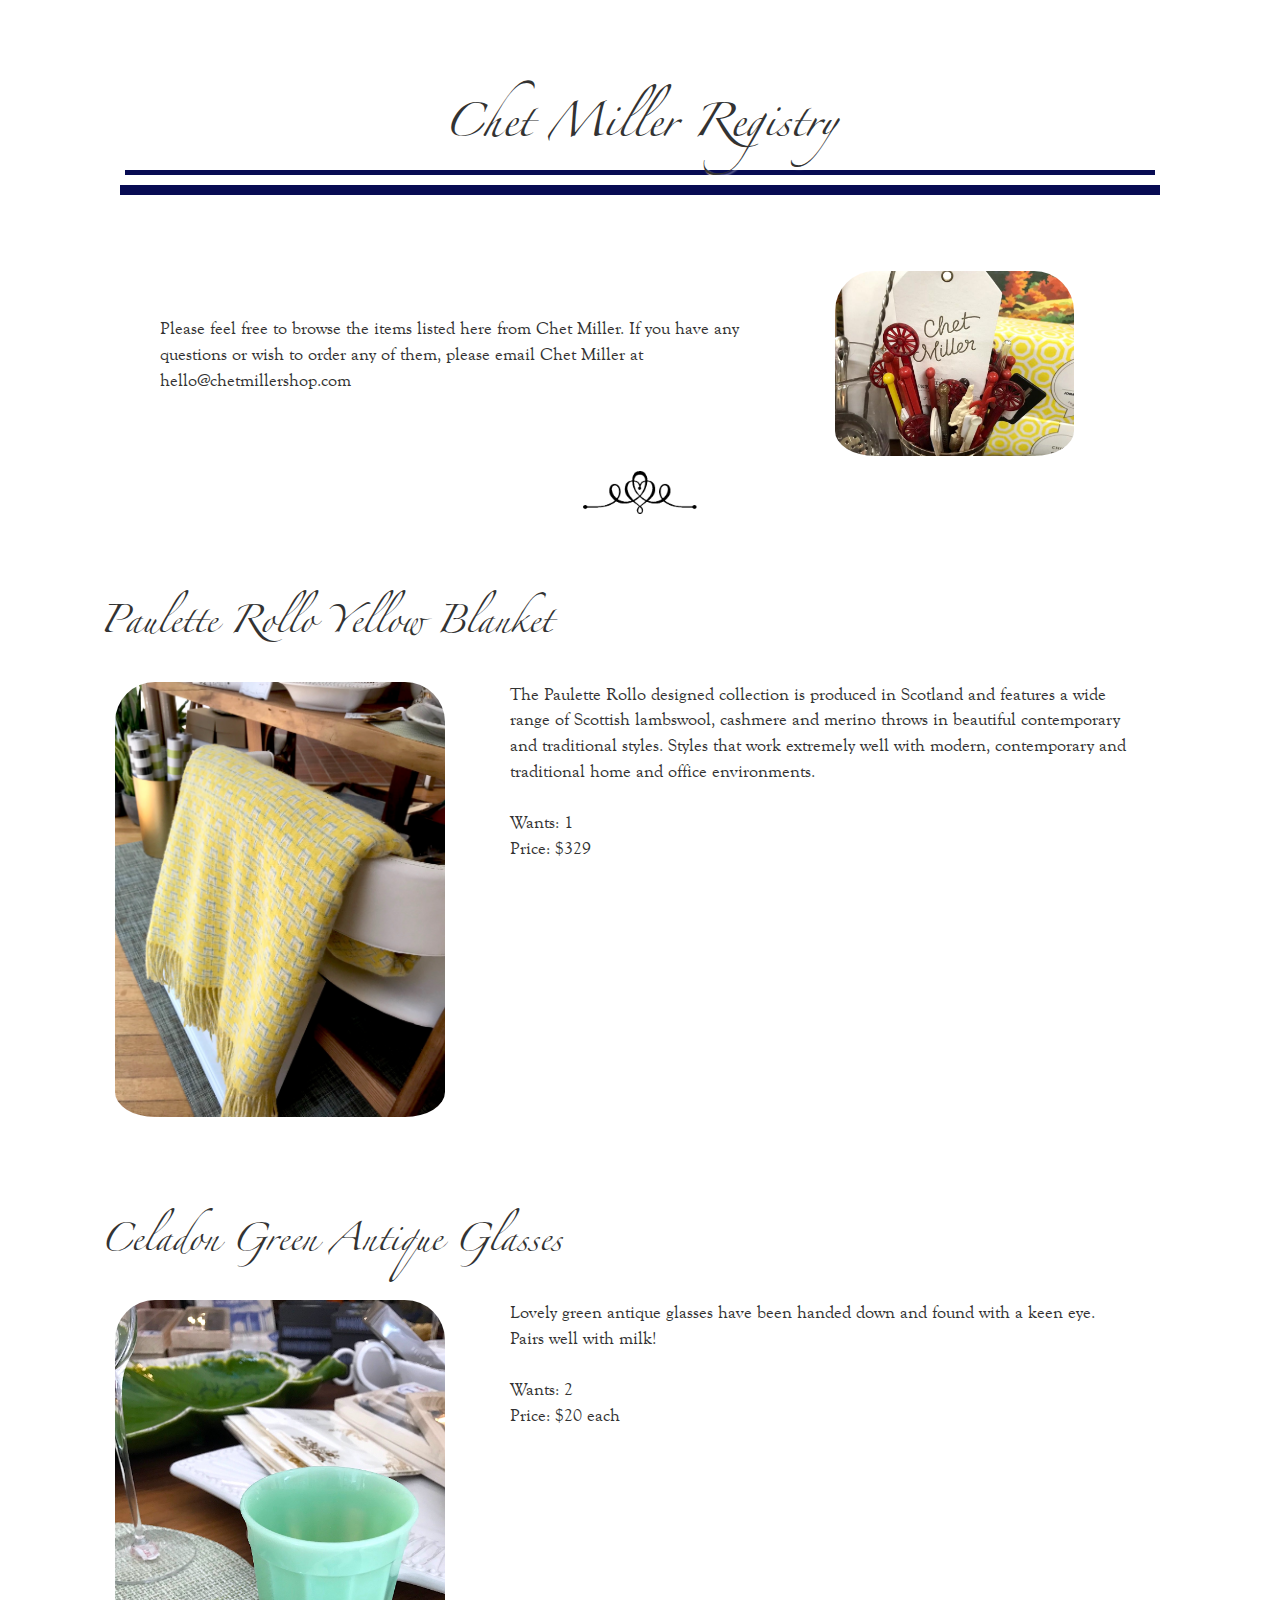
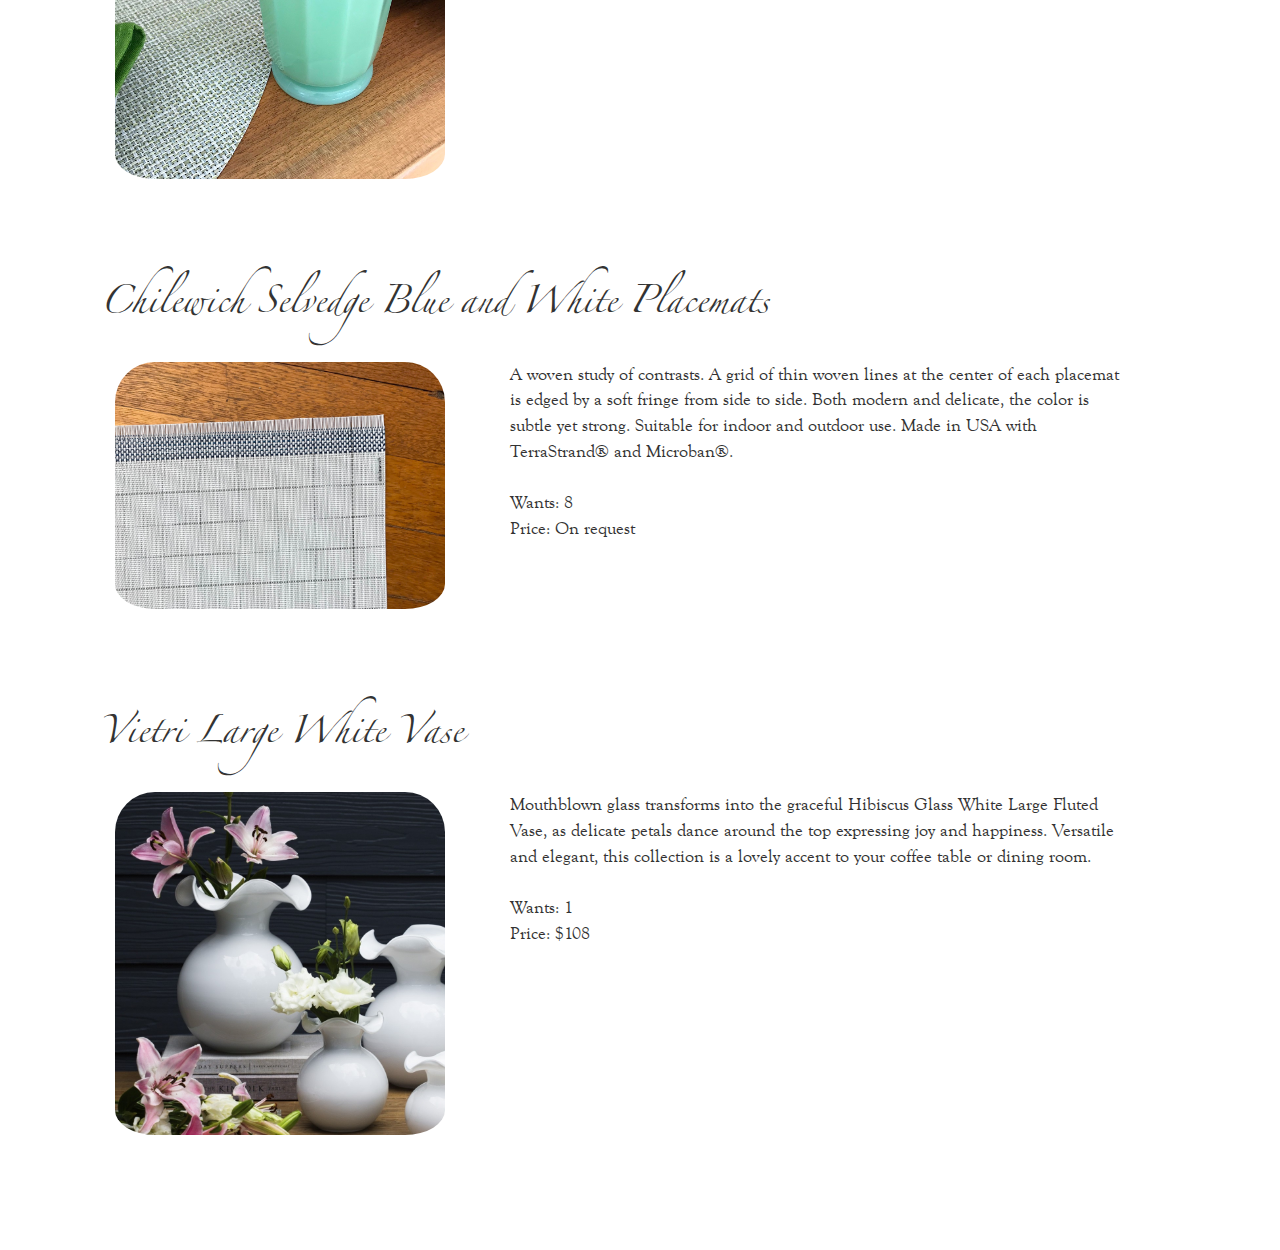
==== chetMiller.html @ 121ea7b1 "Adding registry info" ====
<!doctype html>
<html itemscope="" itemtype="http://schema.org/WebPage" lang="en">
<head>
<!-- Made wiff wuv by Cotton Kholi -->
<meta charset="utf-8">
    <meta http-equiv="X-UA-Compatible" content="IE=edge">
    <meta name="viewport" content="width=device-width, initial-scale=1">
	<title>Sonia Kohli and Adam Farley</title>    
	<link rel="stylesheet" href="css/bootstrap-3.3.5.min.css">
	<script src="js/webfont-1.5.10.js"></script>
 	<script>
	  WebFont.load({
	  custom: {
	  families: ['zapfino_web', 'goudy_old_style_web']
	  }
	  });
	</script>
	<link rel="stylesheet" href="css/adam_and_sonia.css">
	<script src="js/jquery-3.3.1.min.js" type="text/javascript" ></script>
	<script src="js/jquery.touchSwipe.min.js" type="text/javascript" ></script>
	<script src="js/adam_and_sonia.js" type="text/javascript" ></script>
	<meta name="description" content="Adam and Sonia will be getting married September 1 2018. Submit your email for updates."/>
	<meta property="og:url"           content="http://www.tripadvisorseo.com" />
    <meta property="og:type"          content="website" />
    <meta property="og:title"         content="Adam and Sonia" />
    <meta property="og:description"   content="Adam and Sonia will be getting married September 1 2018. Submit your email for updates." />
    <meta property="og:image"         content="Unknown.jpg" />
    <link rel="canonical" href="http://www.adamandsonia.com" />
    <link rel="icon" 
      type="image/ico" 
      href="images/favicon.ico">

</head>
<body itemscope itemtype="http://schema.org/Organization">    

    <!-- google analytics -->

<div class="container-fluid">

<div id="main_sonia_and_adam" class="row padding-header">
  <div class="col-sm-12 text-center">
    <span><h1 id="header_text" itemprop="name">Chet Miller Registry</h1></span>
    <div class="little-stripe"></div>
    <div class="big-stripe"></div>
    <div class="text-center">
    </div>
    
    <span><h2 class="padding-scoot-up"><em class="serif"></em></h2></span>
  </div>
</div>
<h3 class="text-center"></h3>


<div id="the_couple" class="anchor">.</div>
<div id="the_couple_section" class="row">
  <div class="col-sm-8 body_text">
    <br>
    <p>Please feel free to browse the items listed here from Chet Miller. If you have any questions or wish to order any of them, please email Chet Miller at <span id = "chetmillerid"></span>
</p> 
<script type="text/javascript">
  var finalEmail = "hetmillershop.com";
  finalEmail = "llo@c" + finalEmail;
  finalEmail = "he" + finalEmail;
  $("#chetmillerid").text(finalEmail);
</script>
  </div>
  <div class="col-sm-4">
    <span><img id="chetMillerPic" class="resizable" src="images/cm-lg.jpg" alt="Chet Miller"></span>
  </div>
</div>
<div class="text-center">
  <img src="images/section_end.png" height="43px;">
</div>

<div id="pauletterollo" class="row padding-large anchor-buffer">
<h3>Paulette Rollo  Yellow Blanket</h3>
  <div class="col-sm-4">
    <span><img class="resizable" src="images/yellowBlanket.jpg" alt="Adam University Monitor How Explanation"></span>
  </div>
  <div class="col-sm-8 body_text">
    The Paulette Rollo designed collection is produced in Scotland and features a wide range of Scottish lambswool, cashmere and merino throws in beautiful contemporary and traditional styles. Styles that work extremely well with modern, contemporary and traditional home and office environments.
    <br>
    <br>
    Wants: 1
    <br>
    Price: $329
  </div>
</div>

<div id="antiqueglasses" class="row padding-large anchor-buffer">
<h3>Celadon Green Antique Glasses</h3>
  <div class="col-sm-4">
    <span><img class="resizable" src="images/antique_glass_cup.jpg" alt="Adam University Monitor How Explanation"></span>
  </div>
  <div class="col-sm-8 body_text">
    Lovely green antique glasses have been handed down and found with a keen eye. Pairs well with milk!
    <br>
    <br>
    Wants: 2
    <br>
    Price: $20 each
  </div>
</div>


<div id="chilewich" class="row padding-large anchor-buffer">
<h3>Chilewich Selvedge Blue and White Placemats</h3>
  <div class="col-sm-4">
    <span><img class="resizable" src="images/placemat.jpg" alt="Adam University Monitor How Explanation"></span>
  </div>
  <div class="col-sm-8 body_text">
    A woven study of contrasts. A grid of thin woven lines at the center of each placemat is edged by a soft fringe from side to side. Both modern and delicate, the color is subtle yet strong. Suitable for indoor and outdoor use. Made in USA with TerraStrand® and Microban®.
    <br>
    <br>
    Wants: 8
    <br>
    Price: On request
  </div>
</div>


<div id="vietri" class="row padding-large anchor-buffer">
<h3>Vietri Large White Vase</h3>
  <div class="col-sm-4">
    <span><img class="resizable" src="images/vietri_vase.jpg" alt="Adam University Monitor How Explanation"></span>
  </div>
  <div class="col-sm-8 body_text">
Mouthblown glass transforms into the graceful Hibiscus Glass White Large Fluted Vase, as delicate petals dance around the top expressing joy and happiness. Versatile and elegant, this collection is a lovely accent to your coffee table or dining room.
    <br>
    <br>
    Wants: 1
    <br>
    Price: $108
  </div>
</div>


</div> <!-- .container -->


</body>
</html>
---- css/adam_and_sonia.css ----
/*
  Make sure images remain reasonable on mobile
*/
img.resizable {
    display: inline-block;
    height: auto;
    max-width: 100%;
    padding-bottom: 15px;
    border-radius: 40px;
}

/*
  Basic styling
*/

@font-face {
    font-family: goudy_old_style_web;
    src: url('fonts/goudy_old_style_regular.eot');
    src: url('fonts/goudy_old_style_regular.ttf') format('opentype'),
         url('fonts/goudy_old_style_regular.eot#iefix') format('embedded-opentype'),
	 url('fonts/goudy_old_style_regular.woff') format('woff');
}

@font-face {
    font-family: goudy_old_style_web;
    src: url('fonts/goudy_old_style_italic.eot');
    src: url('fonts/goudy_old_style_italic.ttf') format('opentype'),
         url('fonts/goudy_old_style_italic.eot#iefix') format('embedded-opentype'),
	 url('fonts/goudy_old_style_italic.woff') format('woff');
    font-style: italic;
}

@font-face {
    font-family: zapfino_web;
    src: url('fonts/zapfino.eot');
    src: url('fonts/zapfino.ttf') format('opentype'),
         url('fonts/zapfino.eot#iefix') format('embedded-opentype'),
	 url('fonts/zapfino.woff') format('woff');
}

body{
    background-color: white; 
    /* background-color: #f1efe3; */ /* offwhite */
    font-family: goudy_old_style_web;
    font-size: large;
    padding: 100px;
}

@media only screen and (max-width: 795px) {
    body {
	padding: 30px;
    }
}

p {
    margin-top: 20px;
    margin-right: 0px;
    margin-bottom: 0px;
    margin-left: 10px;
}

.nav-bar {
    background-color: #070b53; /* dark navy */
    color: #dedede; 
    margin-left: auto;
    margin-right: auto;
    padding-left: 20px;
    padding-bottom: 20px;
    padding-right: 20px;
    padding-top: 20px;
    min-height: 70px;
    font-style: oblique;
    letter-spacing: 3.5px;
    box-shadow: 0px 5px 5px 0px rgba(0, 0, 0, 0.5); 

    z-index: 2;
}

.nav-bar a:link, a:visited, a:active {
  text-decoration: none; color: #dedede;
}

.nav-bar a:hover {
  font-weight: bold; color: white;
}

@media only screen and (max-width: 550px) {
    .nav-bar {
	margin-left: -30px;
	margin-right: -30px;
	left: 0px;
	right: 0px;
    }
}

.breakIE {
    display: inline-block;
}

/*
  Keep the nav bar on the top after scrolling
*/

@keyframes example {
    from { top: -30px; }
    to { top: -10px; }
}


#nav-bar-sticky.sticky {
    position: fixed;
    margin-top: 10px;
    margin-left: auto;
    margin-right: auto;
    width: 100%;
    top: -10px;
    left: 0px;
    right: 0px;
    animation-name: example;
    animation-duration: 0.4s;
}
#nav-bar-sticky {
    z-index: 2;
}


.anchor {
    color: transparent;
}

.anchor-buffer {
    padding-top: 70px;
}

@media only screen and (max-width: 650px) {
    .anchor-buffer {
	padding-top: 120px;
    }
}

.body_text {
    padding: 50px;
    padding-top: 0px;
}

.container-fluid {
    margin-top: -100px;
}

.striped_background {
    background: repeating-linear-gradient(
	to right,
	white,
	white 50px,
	#d3dbec 50px, /* faint blue */
	#d3dbec 100px 
    );
}

.little-stripe {
    height: 5px;
    background-color: #070b53; /* dark navy */    
    margin: 10px;
}

.big-stripe {
    height: 10px;
    background-color: #070b53; /* dark navy */    
    margin: 5px;
}

/* 
  Text styling
*/

h1{
    font-family: zapfino_web;
    line-height: 2;
}

h2{
    font-family: zapfino_web;
    line-height: 2;
}

h3 {
    font-family: zapfino_web;
    line-height: 2;
    margin-bottom: 30px;
}

#header_image {
    width: 85%;
}

#header_image.resizable {
    border-top-left-radius: 0px;
    border-top-right-radius: 0px;
}

#header_text {
    font-size: 30px;
    position: block;
    margin-top: 100px;
    left: 0;
    width: 100%;
    text-shadow: 4px 4px 4px #ffffff;
    text-shadow: 2px 2px 2px #ffffff;
      -webkit-transition: font-size 0.2s linear;
           -moz-transition: font-size 0.2s linear;
             -o-transition: font-size 0.2s linear;
                transition: font-size 0.2s linear;
}

@media only screen and (max-width: 550px) {

   #header_text { 
      font-size: 20px; 
      -webkit-transition: font-size 0.2s linear;
           -moz-transition: font-size 0.2s linear;
             -o-transition: font-size 0.2s linear;
                transition: font-size 0.2s linear;
   }
   
   body {
    font-size: large;
   }
}

#chetMillerPic {
    max-height: 200px;
}

.first_paragraph{
    padding-top: 0px;
}

label {
    font-style: oblique;
    padding-top: 10px;
}

button, input, select, textarea {
    border-radius: 5px;
    border-style: dotted;
}

a:link.real_link, a:visited.real_link, a:active.real_link {
    color: #070b53; /* dark navy */
    text-decoration: underline;
}    

/* photo gallery */

.row > .column {
  padding: 0 8px;
}

.row:after {
  content: "";
  display: table;
  clear: both;
}

/* Create four equal columns that floats next to eachother */
.column {
  float: left;
  width: 25%;
}

/* The Modal (background) */
.modal {
  display: none;
  position: fixed;
  z-index: 1;
  padding-top: 10px;
  left: 0;
  top: 0;
  width: 100%;
  height: 100%;
  overflow: auto;
  background-color: black;
}

/* Modal Content */
.modal-content {
  position: relative;
  background-color: transparent;
  margin: auto;
  padding: 0;
  width: 90%;
  max-width: 1200px;
}

/* The Close Button */
.close {
  color: white;
  position: absolute;
  top: 10px;
  right: 25px;
  font-size: 70px;
  font-weight: bold;
  opacity: .4;
  z-index: 3;
}

.close:hover,
.close:focus {
  color: white;
  text-decoration: none;
  cursor: pointer;
  opacity: .8;
}

/* Hide the slides by default */
.mySlides {
  display: none;
}

.mySlides.moveLeft {
/*  display: none; */
  left: -100px;
  display: block;

  animation: slide-out 0.5s forwards;
  -webkit-animation: slide-out 0.5s forwards;
}

.moveLeft .fullsize_image  {
  animation: slide-out 0.5s forwards;
  -webkit-animation: slide-out 0.5s forwards;
}

.mySlides.showSlide {
  display: block;
  left: auto;

  animation: slide-in 0.5s forwards;
  -webkit-animation: slide-in 0.5s forwards;
}

/*
.slide-in {
    animation: slide-in 0.5s forwards;
    -webkit-animation: slide-in 0.5s forwards;
}

.slide-out {
    animation: slide-out 0.5s forwards;
    -webkit-animation: slide-out 0.5s forwards;
}
*/
    
@keyframes slide-in {
    100% { transform: translateX(0%);  max-height:700px; }
}

@-webkit-keyframes slide-in {
    100% { -webkit-transform: translateX(0%); display: block;  max-height:700px; }
}
    
@keyframes slide-out {
    0% { transform: translateX(0%); max-height:700px }
    100% { transform: translateX(-200%); max-height:0px; }
}

@-webkit-keyframes slide-out {
    0% { -webkit-transform: translateX(0%); max-height:700px }
    100% { -webkit-transform: translateX(-200%); max-height:0px; }
}

/* Next & previous buttons */
.prev,
.next {
  cursor: pointer;
  position: absolute;
  top: 350px;
  width: auto;
  padding: 16px;
  margin-top: -50px;
  color: white;
  font-weight: bold;
  font-size: 65px;
  border-radius: 0 3px 3px 0;
  user-select: none;
  -webkit-user-select: none;
  opacity: .4;
}

@media only screen and (max-width: 550px) {
    .prev,
    .next {
	top: 250px;
    }
}

@media only screen and (max-width: 400px) {
    .prev,
    .next {
	top: 200px;
    }
}

@media only screen and (max-height: 400px) {
    .prev,
    .next {
	top: 200px;
    }

    .fullsize_image {
	max-height:400px; 
    }
}


/* Position the "next button" to the right */
.next {
  right: 0;
  border-radius: 3px 0 0 3px;
}

/* On hover, add a black background color with a little bit see-through */
.prev:hover,
.next:hover {
  opacity: 1.0;
  color: white;
  text-decoration: none;
}

/* Number text (1/3 etc) */
.numbertext {
  color: #f2f2f2;
  font-size: 20px;
  padding: 8px 12px;
  position: absolute;
  top: 0;
}

/* Caption text */
.caption-container {
  text-align: center;
  background-color: black;
  padding: 2px 16px;
  color: white;
}

img.demo {
  opacity: 0.6;
}

.active,
.demo:hover {
  opacity: 1;
}

img.hover-shadow {
/*  transition: 0.3s */
}

.hover-shadow:hover {
  background-color: rgba(0, 0, 0, 0.2);
}

.thumbnail_nail {
    width: 200px;
    cursor: pointer;
    margin-bottom: 20px;
    border-radius: 20px;
    border: solid white;
    border-width: 0 1px;
}

img.resizable.thumbnail_nail {
    padding-bottom: 0px;
}

.fullsize_image {
    max-width:100%;
    max-height:700px; 
    vertical-align: middle;
    margin: auto;
    display: block;
}

@media only screen and (max-height: 400px) {
    .fullsize_image {
	max-height:400px; 
    }
}
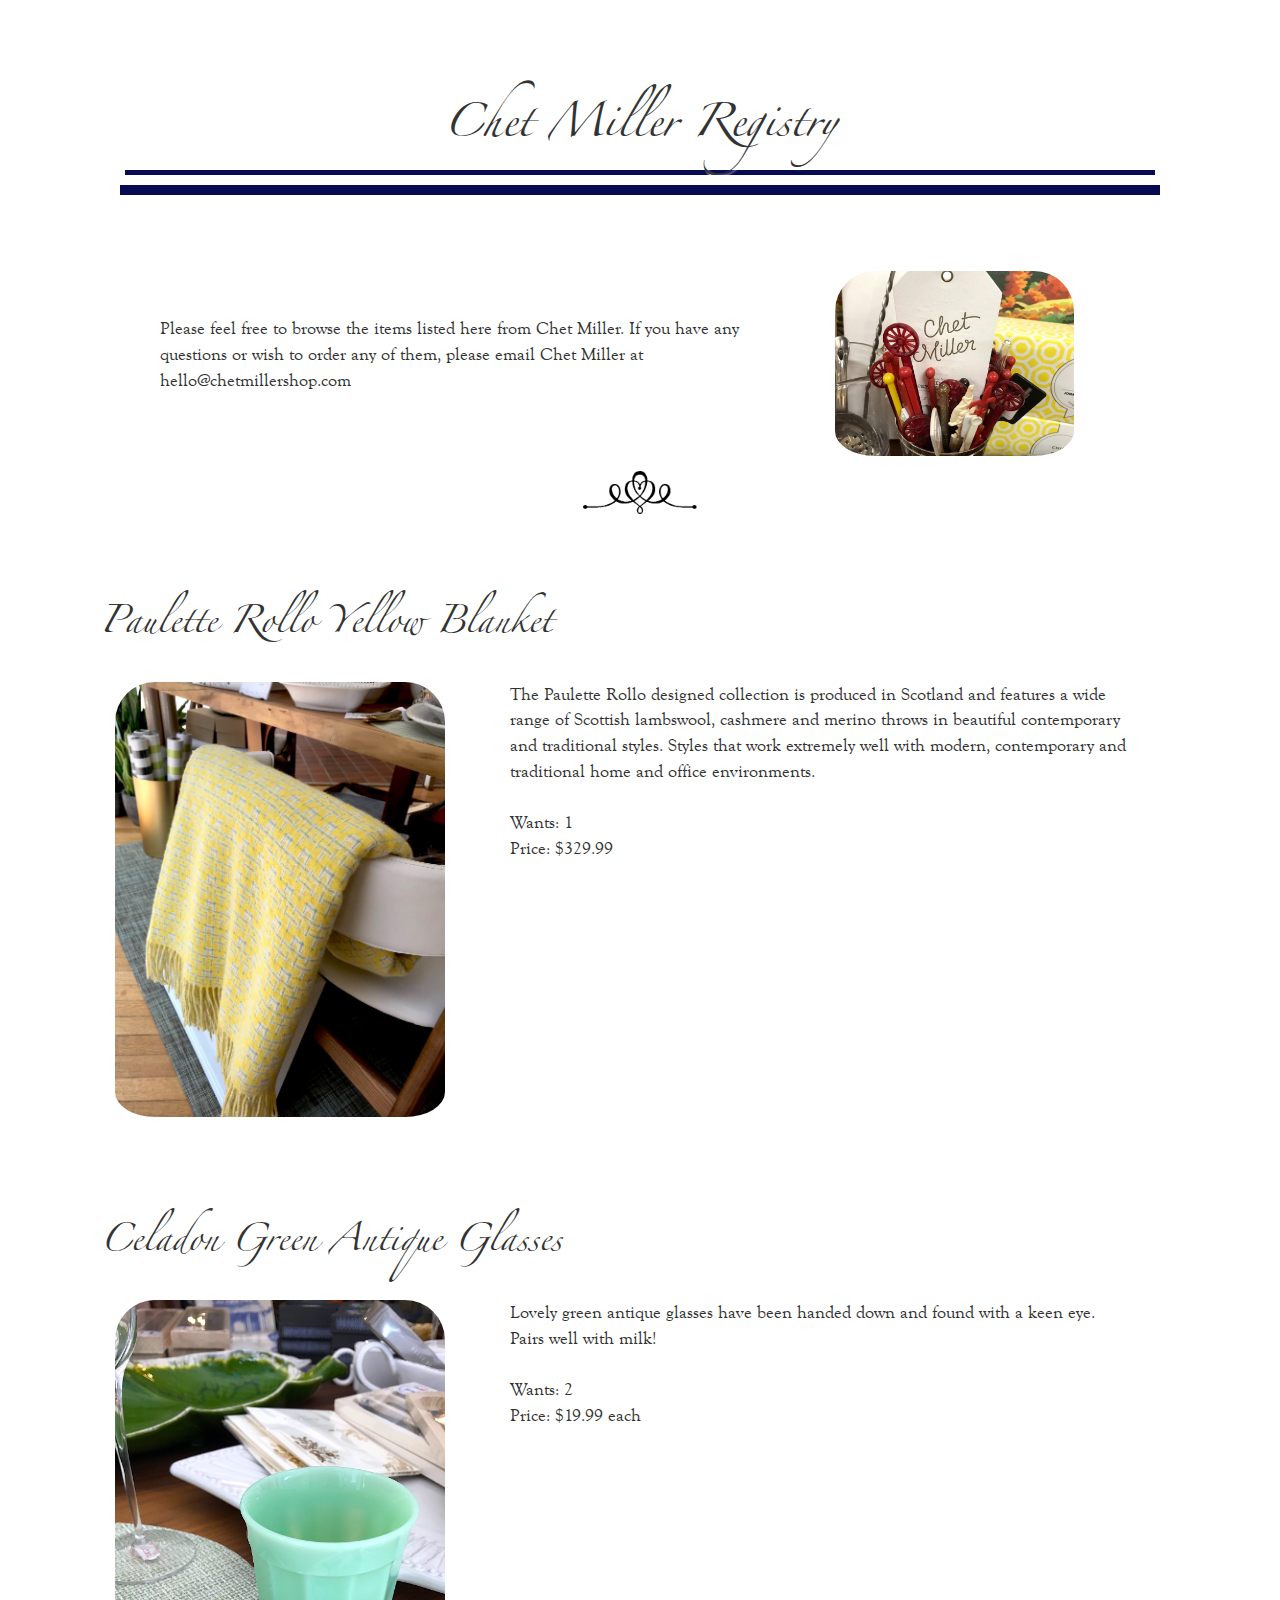
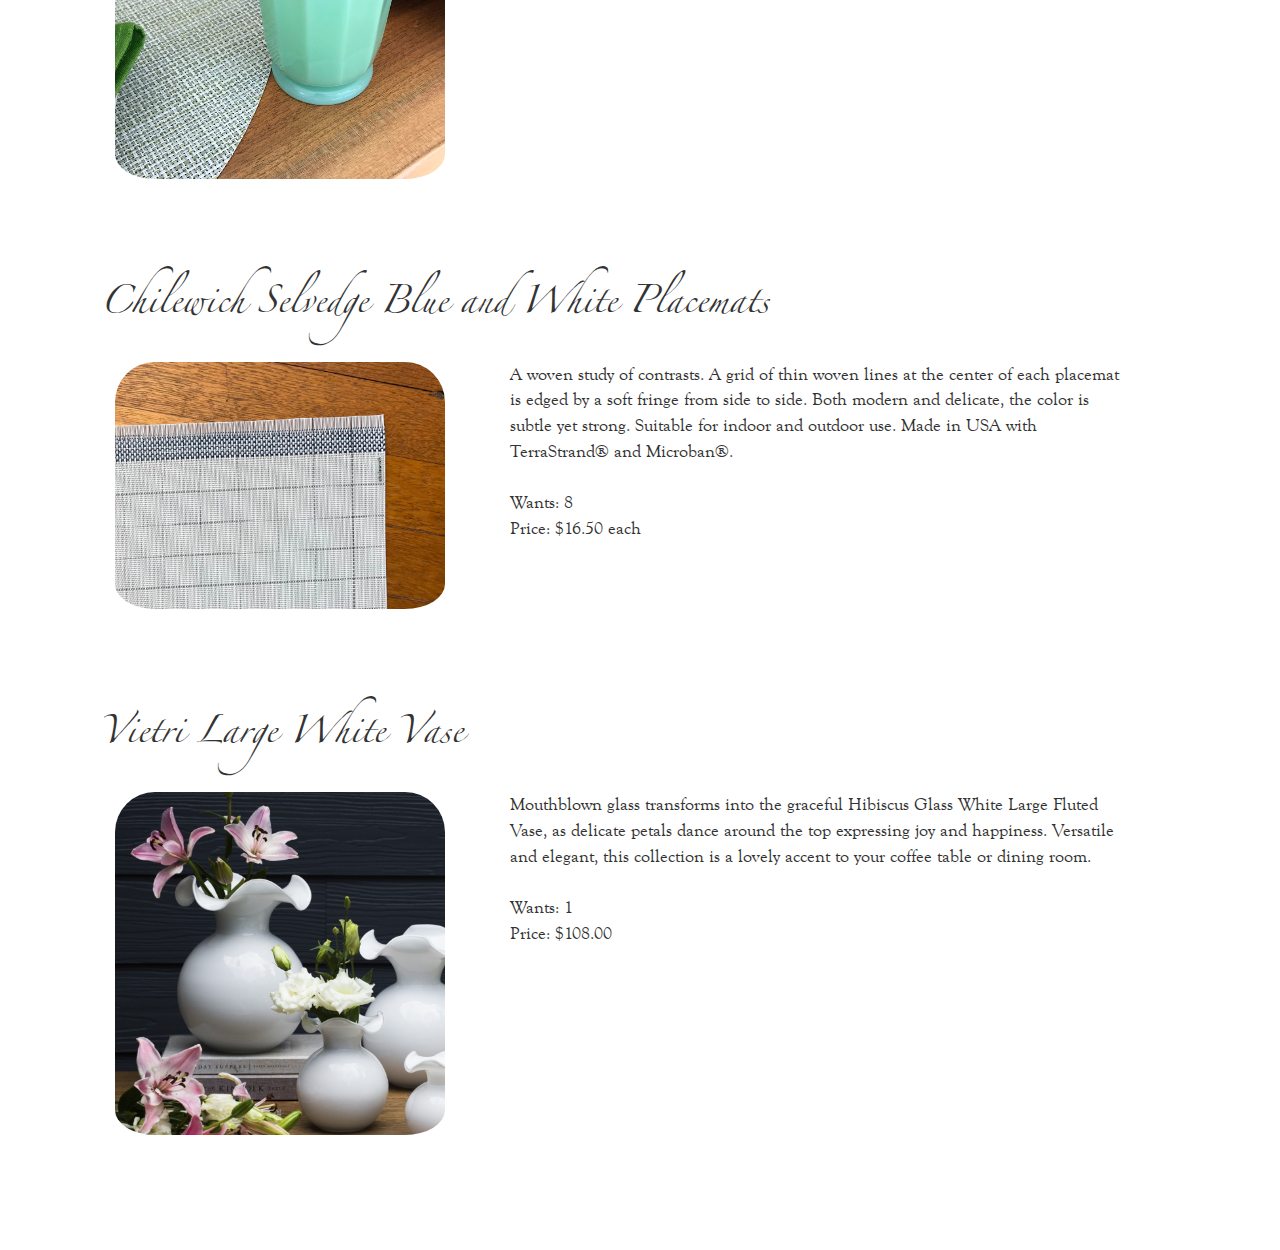
==== commit c38cefbf: "UI updates and site release 2018-07-02" ====
--- a/chetMiller.html
+++ b/chetMiller.html
@@ -84,7 +84,7 @@
     <br>
     Wants: 1
     <br>
-    Price: $329
+    Price: $329.99
   </div>
 </div>
 
@@ -99,7 +99,7 @@
     <br>
     Wants: 2
     <br>
-    Price: $20 each
+    Price: $19.99 each
   </div>
 </div>
 
@@ -115,7 +115,7 @@
     <br>
     Wants: 8
     <br>
-    Price: On request
+    Price: $16.50 each
   </div>
 </div>
 
@@ -131,7 +131,7 @@
     <br>
     Wants: 1
     <br>
-    Price: $108
+    Price: $108.00
   </div>
 </div>
 
--- a/css/adam_and_sonia.css
+++ b/css/adam_and_sonia.css
@@ -78,11 +78,11 @@
     z-index: 2;
 }
 
-.nav-bar a:link, a:visited, a:active {
+.nav-bar a:link, a:visited, a:active, .registry a:link {
   text-decoration: none; color: #dedede;
 }
 
-.nav-bar a:hover {
+.nav-bar a:hover, .registry a:hover {
   font-weight: bold; color: white;
 }
 
@@ -489,3 +489,51 @@
 	max-height:400px; 
     }
 }
+
+/* Registry */
+
+.registry, .registry.real_link {
+    color: white;
+    background-color: #070b53;  /* dark navy */    
+    border-radius: 4px; */
+    margin-bottom: 15px;
+    margin-top: 15px;
+    text-align: center;
+    padding: 8px;
+    width: 100px;
+}
+
+/* RSVP section */
+
+.rsvp_name[disabled], .rsvp_name[readonly], .rsvp_name {
+    padding: 6px;
+    /* padding-left: 40px; */
+    text-align: center;
+    font-size: 23px;
+    color: white;
+    background-color: #070b53; /* dark navy */    
+    border-radius: 4px;
+    margin-bottom: 15px;
+}
+
+.guest {
+    margin-top: 50px;
+    overflow: auto;
+}
+
+#updateButton{
+    margin-top:20px;
+}
+
+#submit_message {
+    margin-top:15px;
+}
+
+.updateMessage {
+    font-style: italic;
+    font-weight: bold;
+}
+
+
+
+}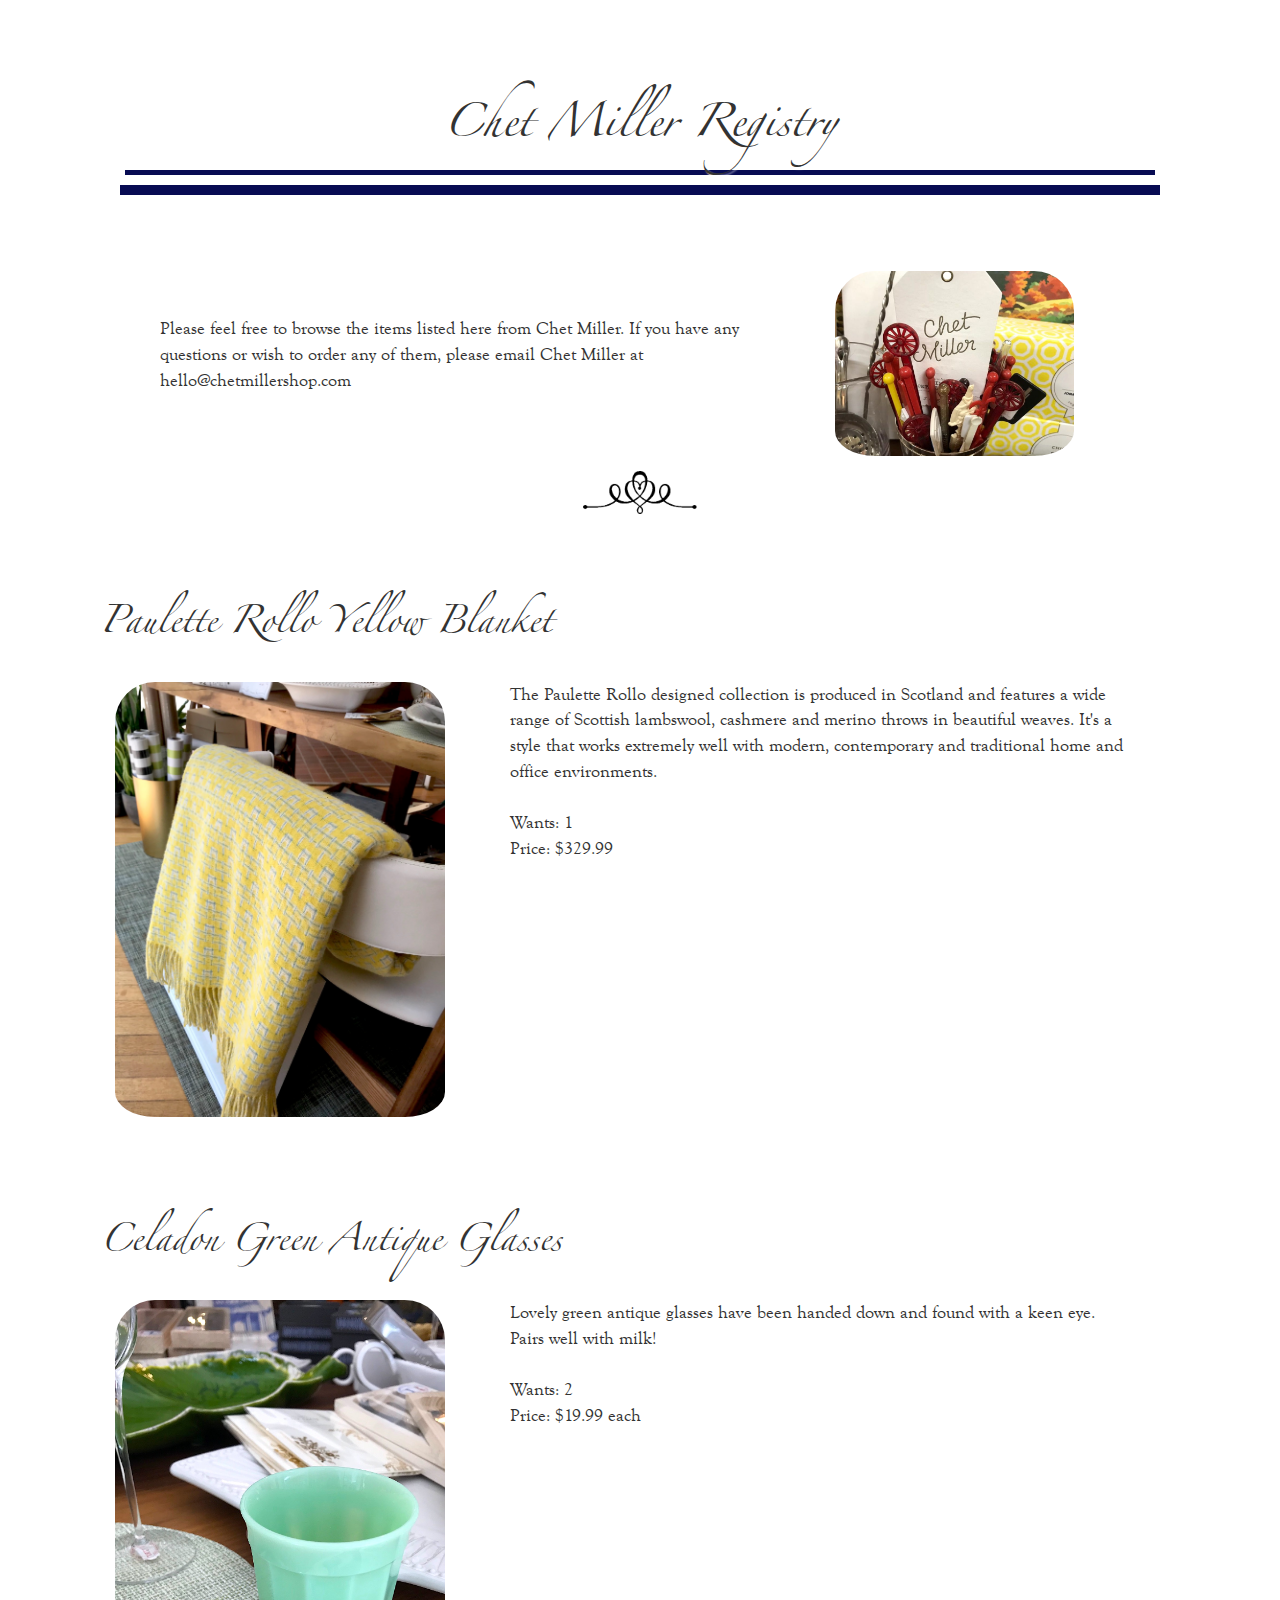
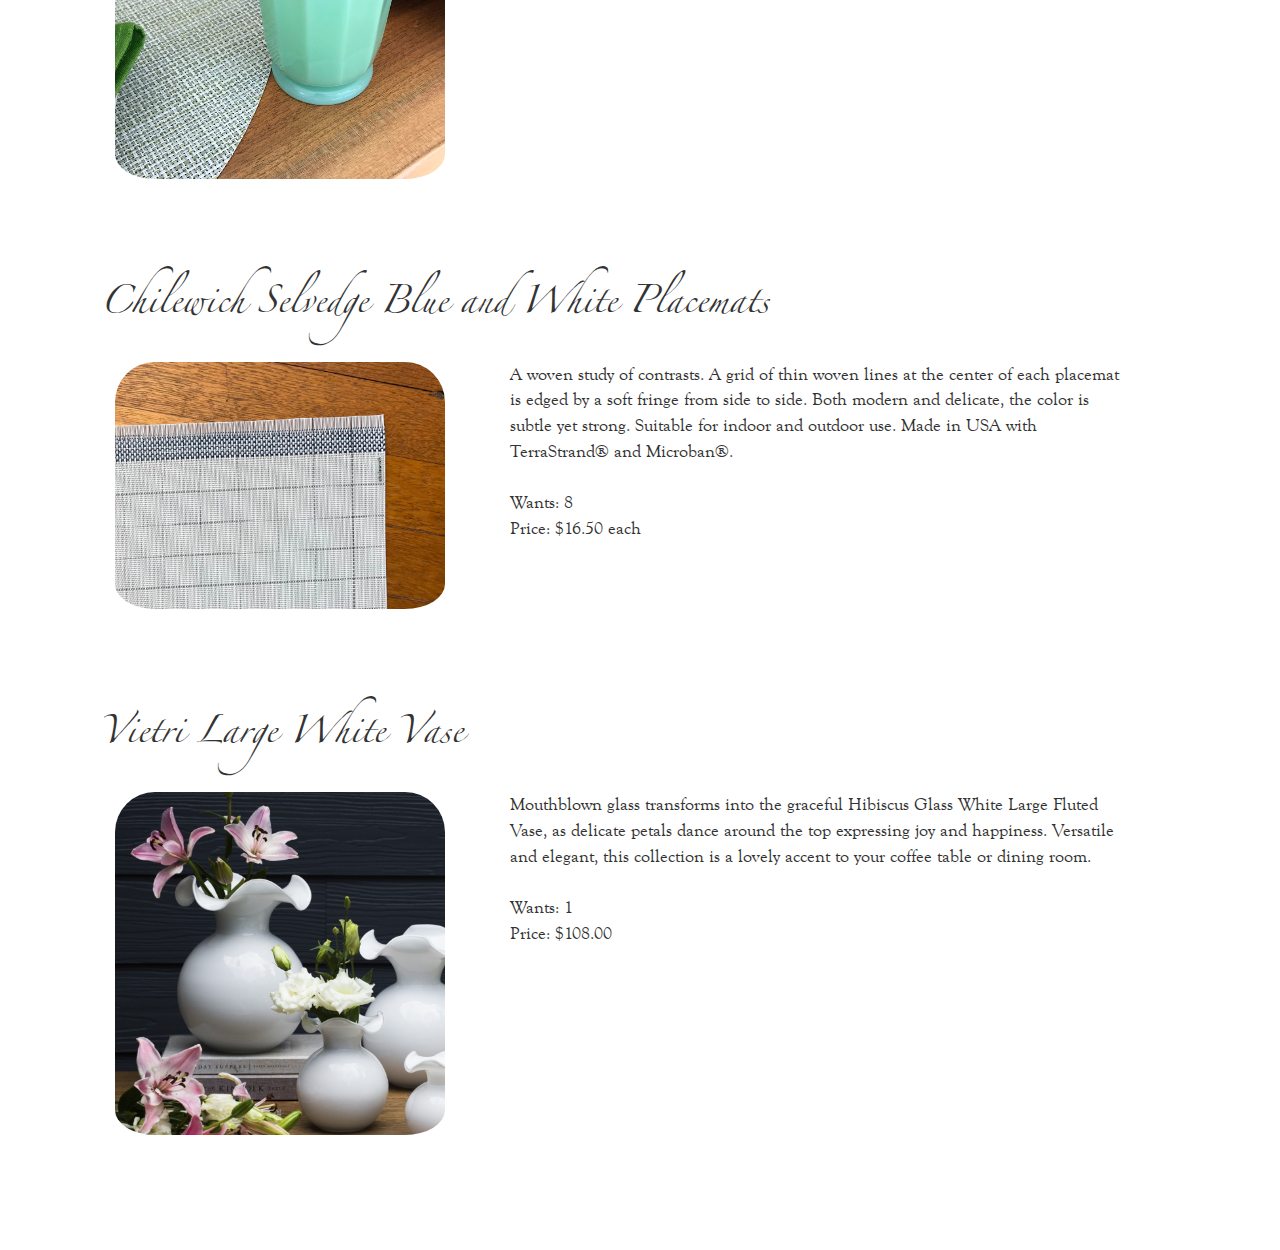
==== commit bbd5cf35: "Wording tweaks, small layout tweaks" ====
--- a/chetMiller.html
+++ b/chetMiller.html
@@ -2,7 +2,7 @@
 <!doctype html>
 <html itemscope="" itemtype="http://schema.org/WebPage" lang="en">
 <head>
-<!-- Made wiff wuv by Cotton Kholi -->
+<!-- Made with wuv by Cotton Kohli...Wooof! -->
 <meta charset="utf-8">
     <meta http-equiv="X-UA-Compatible" content="IE=edge">
     <meta name="viewport" content="width=device-width, initial-scale=1">
@@ -79,7 +79,7 @@
     <span><img class="resizable" src="images/yellowBlanket.jpg" alt="Adam University Monitor How Explanation"></span>
   </div>
   <div class="col-sm-8 body_text">
-    The Paulette Rollo designed collection is produced in Scotland and features a wide range of Scottish lambswool, cashmere and merino throws in beautiful contemporary and traditional styles. Styles that work extremely well with modern, contemporary and traditional home and office environments.
+    The Paulette Rollo designed collection is produced in Scotland and features a wide range of Scottish lambswool, cashmere and merino throws in beautiful weaves. It's a style that works extremely well with modern, contemporary and traditional home and office environments.
     <br>
     <br>
     Wants: 1
